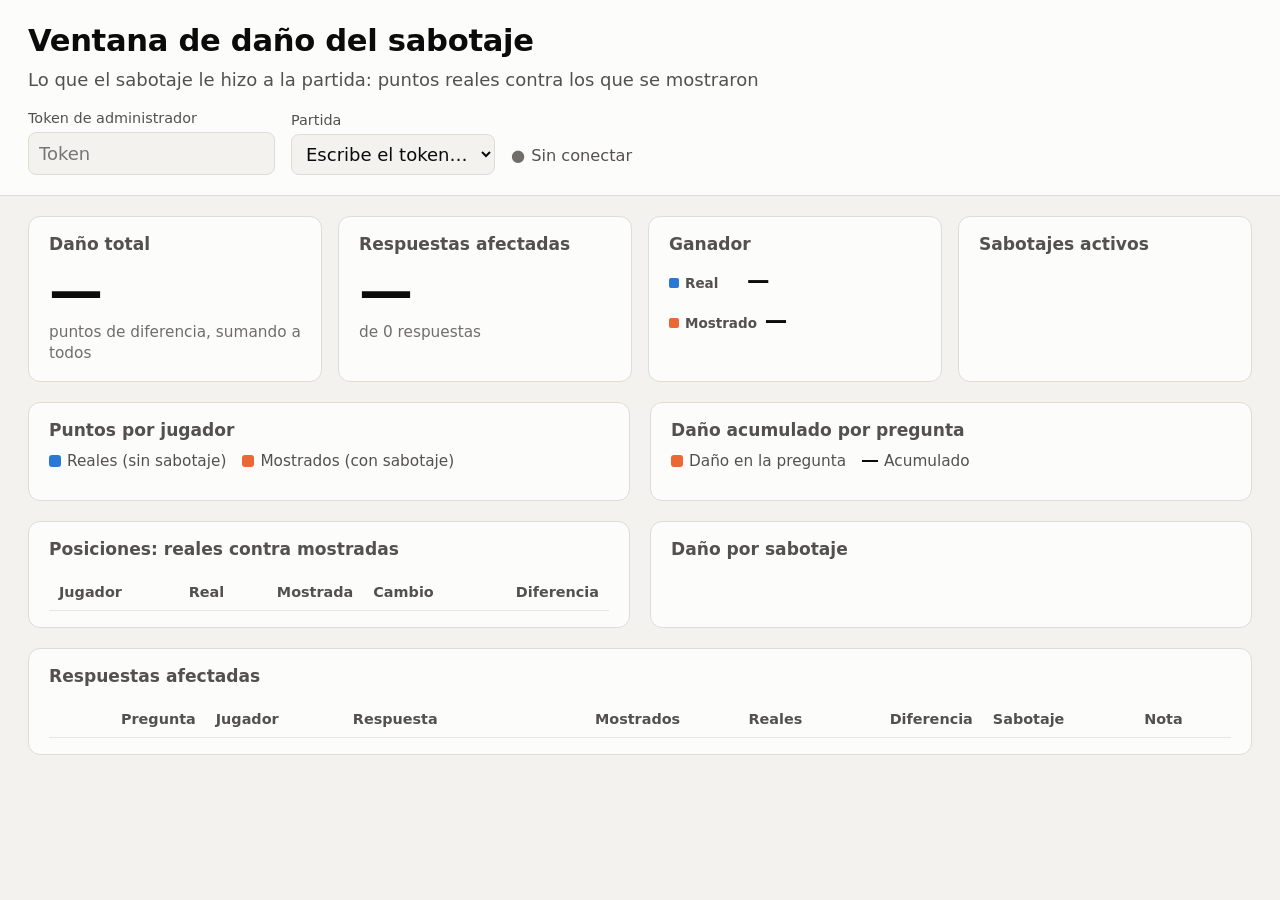
==== app/static/dano.html @ fb2d2cbd "feat(front): ventana de dano del sabotaje en vivo" ====
<!doctype html>
<html lang="es">
<head>
  <meta charset="utf-8">
  <meta name="viewport" content="width=device-width, initial-scale=1">
  <title>Ventana de daño</title>
  <link rel="stylesheet" href="dano.css">
</head>
<body>
  <header class="barra">
    <div class="titulo">
      <h1>Ventana de daño del sabotaje</h1>
      <p class="subtitulo">Lo que el sabotaje le hizo a la partida: puntos reales contra los que se mostraron</p>
    </div>
    <form id="controles" class="controles" autocomplete="off">
      <label>Token de administrador
        <input id="token" type="password" autocomplete="off" spellcheck="false" placeholder="Token">
      </label>
      <label>Partida
        <select id="partida">
          <option value="">Escribe el token…</option>
        </select>
      </label>
      <p id="vivo" class="vivo" role="status" aria-live="polite">Sin conectar</p>
    </form>
  </header>

  <main>
    <p id="aviso" class="aviso oculto" role="alert"></p>

    <section class="tiles" aria-label="Resumen del daño">
      <article class="tile">
        <h2>Daño total</h2>
        <p class="cifra" id="kpi-dano">—</p>
        <p class="detalle">puntos de diferencia, sumando a todos</p>
      </article>
      <article class="tile">
        <h2>Respuestas afectadas</h2>
        <p class="cifra" id="kpi-respuestas">—</p>
        <p class="detalle" id="kpi-respuestas-detalle">de 0 respuestas</p>
      </article>
      <article class="tile tile-ganador" id="tile-ganador">
        <h2>Ganador</h2>
        <p class="ganador"><span class="etiqueta-serie real">Real</span> <span id="ganador-real">—</span></p>
        <p class="ganador"><span class="etiqueta-serie mostrado">Mostrado</span> <span id="ganador-mostrado">—</span></p>
        <p class="veredicto" id="ganador-veredicto"></p>
      </article>
      <article class="tile">
        <h2>Sabotajes activos</h2>
        <ul class="chips" id="chips-activos"></ul>
      </article>
    </section>

    <section class="grilla">
      <article class="panel">
        <header class="panel-cabecera">
          <h2>Puntos por jugador</h2>
          <ul class="leyenda" aria-label="Leyenda">
            <li><span class="muestra real"></span>Reales (sin sabotaje)</li>
            <li><span class="muestra mostrado"></span>Mostrados (con sabotaje)</li>
          </ul>
        </header>
        <div id="grafica-jugadores" class="grafica"></div>
      </article>

      <article class="panel">
        <header class="panel-cabecera">
          <h2>Daño acumulado por pregunta</h2>
          <ul class="leyenda" aria-label="Leyenda">
            <li><span class="muestra pregunta"></span>Daño en la pregunta</li>
            <li><span class="muestra linea"></span>Acumulado</li>
          </ul>
        </header>
        <div id="grafica-preguntas" class="grafica"></div>
      </article>

      <article class="panel">
        <header class="panel-cabecera"><h2>Posiciones: reales contra mostradas</h2></header>
        <table class="tabla">
          <thead>
            <tr><th>Jugador</th><th class="num">Real</th><th class="num">Mostrada</th><th>Cambio</th><th class="num">Diferencia</th></tr>
          </thead>
          <tbody id="tabla-posiciones"></tbody>
        </table>
      </article>

      <article class="panel">
        <header class="panel-cabecera"><h2>Daño por sabotaje</h2></header>
        <div id="grafica-sabotajes" class="grafica"></div>
      </article>
    </section>

    <section class="panel ancho">
      <header class="panel-cabecera"><h2>Respuestas afectadas</h2></header>
      <div class="tabla-desplazable">
        <table class="tabla">
          <thead>
            <tr>
              <th class="num">Pregunta</th><th>Jugador</th><th>Respuesta</th>
              <th class="num">Mostrados</th><th class="num">Reales</th><th class="num">Diferencia</th>
              <th>Sabotaje</th><th>Nota</th>
            </tr>
          </thead>
          <tbody id="tabla-respuestas"></tbody>
        </table>
      </div>
    </section>
  </main>

  <script src="dano.js"></script>
</body>
</html>
---- app/static/dano.css ----
/* Ventana de daño del sabotaje: pensada para proyectarse en clase (texto grande, alto contraste). */
:root {
  color-scheme: light;
  --fondo: #f3f2ef;
  --superficie: #fcfcfb;
  --borde: #dddcd6;
  --rejilla: #e7e6e1;
  --texto: #0b0b0b;
  --texto-2: #52514e;
  --texto-3: #6f6e69;
  --real: #2a78d6;      /* serie 1: puntos reales */
  --mostrado: #eb6834;  /* serie 2: puntos mostrados */
  --linea: #0b0b0b;
  --critico: #d03b3b;
  --bien: #0ca30c;
  --resalte: #fdecea;
}
@media (prefers-color-scheme: dark) {
  :root:not([data-theme="light"]) {
    color-scheme: dark;
    --fondo: #121211;
    --superficie: #1a1a19;
    --borde: #383835;
    --rejilla: #2a2a28;
    --texto: #f0efec;
    --texto-2: #c3c2b7;
    --texto-3: #9a998f;
    --real: #3987e5;
    --mostrado: #d95926;
    --linea: #f0efec;
    --resalte: #3a1f1d;
  }
}
:root[data-theme="dark"] {
  color-scheme: dark;
  --fondo: #121211;
  --superficie: #1a1a19;
  --borde: #383835;
  --rejilla: #2a2a28;
  --texto: #f0efec;
  --texto-2: #c3c2b7;
  --texto-3: #9a998f;
  --real: #3987e5;
  --mostrado: #d95926;
  --linea: #f0efec;
  --resalte: #3a1f1d;
}

* { box-sizing: border-box; }
html { font-size: 18px; }
body {
  margin: 0;
  background: var(--fondo);
  color: var(--texto);
  font-family: system-ui, -apple-system, "Segoe UI", Roboto, sans-serif;
  line-height: 1.4;
}
.oculto { display: none !important; }

.barra {
  display: flex;
  flex-wrap: wrap;
  gap: 16px 32px;
  align-items: flex-end;
  justify-content: space-between;
  padding: 20px 28px;
  background: var(--superficie);
  border-bottom: 1px solid var(--borde);
}
h1 { margin: 0; font-size: 1.7rem; letter-spacing: -0.01em; }
.subtitulo { margin: 4px 0 0; color: var(--texto-2); }
.controles { display: flex; flex-wrap: wrap; gap: 16px; align-items: flex-end; }
.controles label { display: flex; flex-direction: column; gap: 4px; font-size: 0.8rem; color: var(--texto-2); }
input, select {
  font: inherit;
  font-size: 1rem;
  padding: 8px 10px;
  min-width: 190px;
  color: var(--texto);
  background: var(--fondo);
  border: 1px solid var(--borde);
  border-radius: 8px;
}
.vivo { margin: 0 0 8px; font-size: 0.9rem; color: var(--texto-2); }
.vivo::before { content: "●"; margin-right: 6px; color: var(--texto-3); }
.vivo.activo::before { color: var(--bien); }

main { padding: 20px 28px 40px; display: grid; gap: 20px; }
.aviso { margin: 0; padding: 12px 16px; border-radius: 8px; background: var(--resalte); border-left: 4px solid var(--critico); }

.tiles { display: grid; grid-template-columns: repeat(4, minmax(0, 1fr)); gap: 16px; }
.tile, .panel {
  background: var(--superficie);
  border: 1px solid var(--borde);
  border-radius: 12px;
  padding: 16px 20px;
  min-width: 0;
}
.tile h2, .panel h2 { margin: 0; font-size: 0.95rem; font-weight: 600; color: var(--texto-2); }
.cifra { margin: 6px 0 2px; font-size: 3rem; font-weight: 700; line-height: 1.05; font-variant-numeric: tabular-nums; }
.detalle { margin: 0; color: var(--texto-3); font-size: 0.85rem; }
.ganador { margin: 8px 0 0; font-size: 1.25rem; font-weight: 600; overflow-wrap: anywhere; }
.veredicto { margin: 10px 0 0; font-weight: 700; }
.tile-ganador.cambio { border-color: var(--critico); background: var(--resalte); }
.tile-ganador.cambio .veredicto { color: var(--texto); }
.tile-ganador.cambio .veredicto::before { content: "⚠ "; color: var(--critico); }

.etiqueta-serie {
  display: inline-block;
  min-width: 5.2em;
  font-size: 0.75rem;
  font-weight: 600;
  color: var(--texto-2);
}
.etiqueta-serie::before {
  content: "";
  display: inline-block;
  width: 10px;
  height: 10px;
  margin-right: 6px;
  border-radius: 2px;
  vertical-align: baseline;
}
.etiqueta-serie.real::before, .muestra.real { background: var(--real); }
.etiqueta-serie.mostrado::before, .muestra.mostrado { background: var(--mostrado); }

.chips { list-style: none; margin: 10px 0 0; padding: 0; display: flex; flex-wrap: wrap; gap: 8px; }
.chips li {
  padding: 4px 10px;
  border-radius: 999px;
  border: 1px solid var(--critico);
  font-weight: 600;
  font-size: 0.9rem;
}
.chips li.ninguno { border-color: var(--borde); color: var(--texto-3); font-weight: 400; }

.grilla { display: grid; grid-template-columns: repeat(2, minmax(0, 1fr)); gap: 20px; }
.panel-cabecera { display: flex; flex-wrap: wrap; gap: 8px 20px; align-items: baseline; justify-content: space-between; margin-bottom: 12px; }
.leyenda { list-style: none; margin: 0; padding: 0; display: flex; flex-wrap: wrap; gap: 4px 16px; font-size: 0.85rem; color: var(--texto-2); }
.leyenda li { display: flex; align-items: center; gap: 6px; }
.muestra { display: inline-block; width: 12px; height: 12px; border-radius: 3px; }
.muestra.pregunta { background: var(--mostrado); }
.muestra.linea { height: 2px; width: 16px; background: var(--linea); border-radius: 0; }

.grafica svg { display: block; width: 100%; height: auto; overflow: visible; }
.grafica .vacio { color: var(--texto-3); margin: 24px 0; }
svg text { fill: var(--texto-2); font-size: 15px; font-family: inherit; }
svg .nombre { fill: var(--texto); font-size: 17px; font-weight: 600; }
svg .valor { fill: var(--texto); font-variant-numeric: tabular-nums; }
svg .diferencia { fill: var(--texto); font-weight: 700; font-size: 16px; }
svg .eje { stroke: var(--borde); stroke-width: 1; }
svg .rejilla { stroke: var(--rejilla); stroke-width: 1; }
svg .barra-real { fill: var(--real); }
svg .barra-mostrado { fill: var(--mostrado); }
svg .barra-sabotaje { fill: var(--mostrado); }
svg .linea-acumulada { fill: none; stroke: var(--linea); stroke-width: 2; }
svg .punto-acumulado { fill: var(--linea); stroke: var(--superficie); stroke-width: 2; }

.tabla { width: 100%; border-collapse: collapse; font-variant-numeric: tabular-nums; }
.tabla th, .tabla td { padding: 8px 10px; text-align: left; border-bottom: 1px solid var(--rejilla); }
.tabla th { font-size: 0.8rem; color: var(--texto-2); font-weight: 600; }
.tabla td { font-size: 1rem; }
.tabla .num { text-align: right; }
.tabla tr.cambio td { background: var(--resalte); }
.tabla-desplazable { overflow-x: auto; }
.tabla td.nota { color: var(--texto-2); min-width: 18em; }
.tabla .vacio { color: var(--texto-3); }

@media (max-width: 1100px) {
  .tiles { grid-template-columns: repeat(2, minmax(0, 1fr)); }
  .grilla { grid-template-columns: minmax(0, 1fr); }
}
@media (max-width: 600px) {
  html { font-size: 16px; }
  .barra, main { padding-left: 16px; padding-right: 16px; }
  .tiles { grid-template-columns: minmax(0, 1fr); }
  .cifra { font-size: 2.4rem; }
  input, select { min-width: 0; width: 100%; }
  .controles, .controles label { width: 100%; }
}
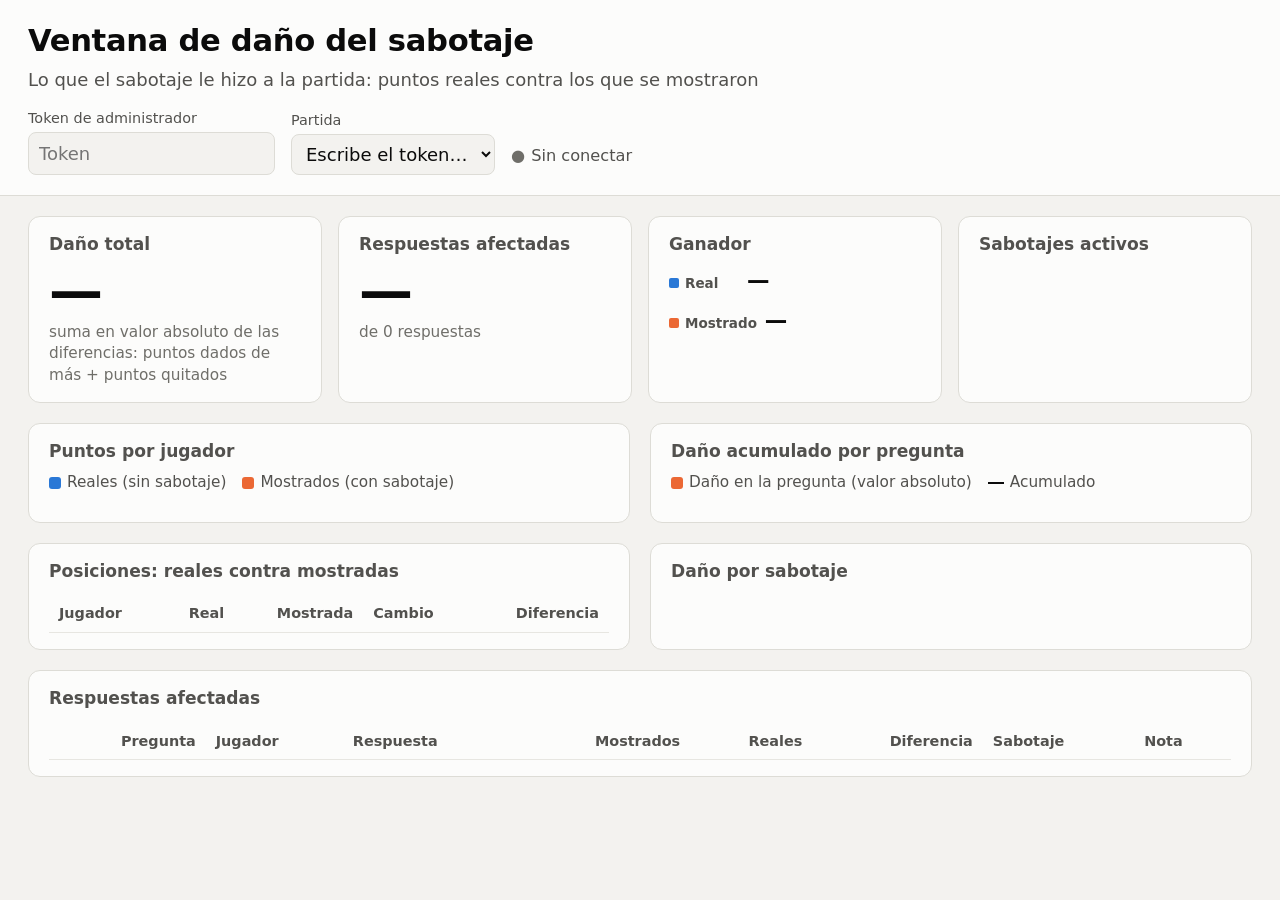
==== commit a84d6f85: "fix(front): el dano total aclara que suma en valor absoluto" ====
--- a/app/static/dano.html
+++ b/app/static/dano.html
@@ -32,7 +32,7 @@
       <article class="tile">
         <h2>Daño total</h2>
         <p class="cifra" id="kpi-dano">—</p>
-        <p class="detalle">puntos de diferencia, sumando a todos</p>
+        <p class="detalle">suma en valor absoluto de las diferencias: puntos dados de más + puntos quitados</p>
       </article>
       <article class="tile">
         <h2>Respuestas afectadas</h2>
@@ -67,7 +67,7 @@
         <header class="panel-cabecera">
           <h2>Daño acumulado por pregunta</h2>
           <ul class="leyenda" aria-label="Leyenda">
-            <li><span class="muestra pregunta"></span>Daño en la pregunta</li>
+            <li><span class="muestra pregunta"></span>Daño en la pregunta (valor absoluto)</li>
             <li><span class="muestra linea"></span>Acumulado</li>
           </ul>
         </header>
@@ -76,12 +76,14 @@
 
       <article class="panel">
         <header class="panel-cabecera"><h2>Posiciones: reales contra mostradas</h2></header>
+        <div class="tabla-desplazable">
         <table class="tabla">
           <thead>
             <tr><th>Jugador</th><th class="num">Real</th><th class="num">Mostrada</th><th>Cambio</th><th class="num">Diferencia</th></tr>
           </thead>
           <tbody id="tabla-posiciones"></tbody>
         </table>
+        </div>
       </article>
 
       <article class="panel">
--- a/app/static/dano.css
+++ b/app/static/dano.css
@@ -144,10 +144,10 @@
 
 .grafica svg { display: block; width: 100%; height: auto; overflow: visible; }
 .grafica .vacio { color: var(--texto-3); margin: 24px 0; }
-svg text { fill: var(--texto-2); font-size: 15px; font-family: inherit; }
-svg .nombre { fill: var(--texto); font-size: 17px; font-weight: 600; }
+svg text { fill: var(--texto-2); font-size: 18px; font-family: inherit; }
+svg .nombre { fill: var(--texto); font-size: 20px; font-weight: 600; }
 svg .valor { fill: var(--texto); font-variant-numeric: tabular-nums; }
-svg .diferencia { fill: var(--texto); font-weight: 700; font-size: 16px; }
+svg .diferencia { fill: var(--texto); font-weight: 700; font-size: 19px; }
 svg .eje { stroke: var(--borde); stroke-width: 1; }
 svg .rejilla { stroke: var(--rejilla); stroke-width: 1; }
 svg .barra-real { fill: var(--real); }
@@ -177,4 +177,6 @@
   .cifra { font-size: 2.4rem; }
   input, select { min-width: 0; width: 100%; }
   .controles, .controles label { width: 100%; }
+  .tabla th, .tabla td { white-space: nowrap; }
+  .tabla td.nota { min-width: 0; }
 }
